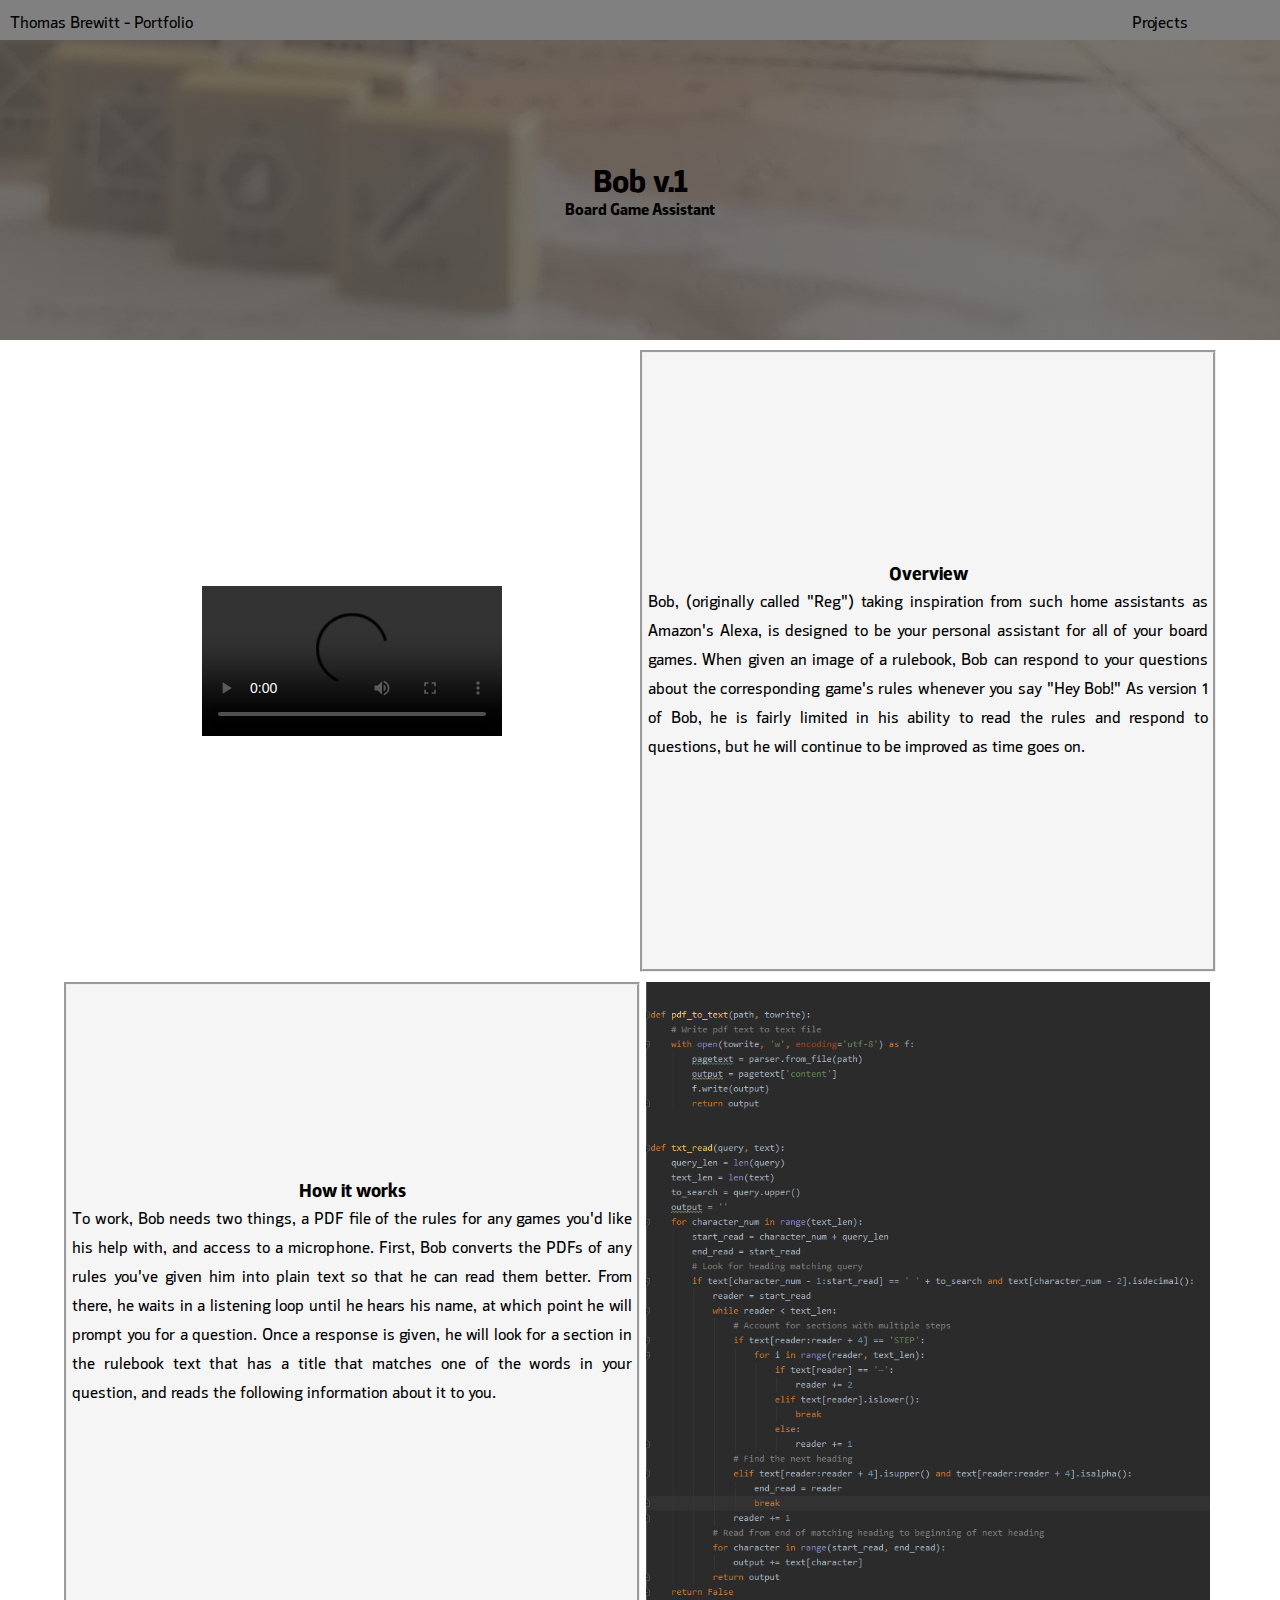
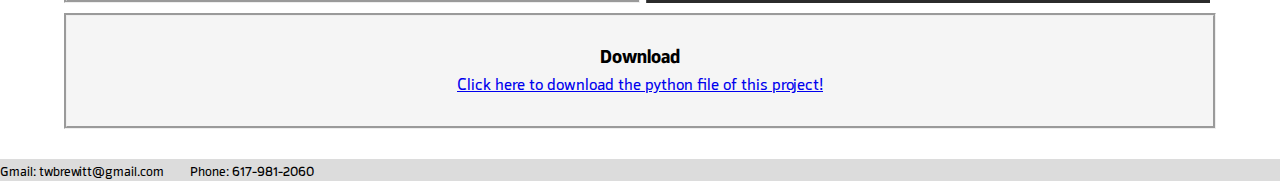
==== bob1.html @ c0dff226 "Added bob video and updated name" ====
<!DOCTYPE html>
<html lang="en">
  <head>
    <meta charset="utf-8">
    <meta name="viewport" content="width=device-width">
    <title>Portfolio - Bob v.1</title>
    <link href="style.css" rel="stylesheet" type="text/css" />
  </head>
  <body>

    <div class="ip_grid">
      <div class="title" style="cursor: pointer;" onclick="window.location='https://ThomasBrewittPortfolio.thomasbrewitt.repl.co/index.html';">
        
        <div>
          <p>Thomas Brewitt - Portfolio</p>
        </div>

        <div class="navbar">
          <p>Projects</p>
        </div>

        <!--
        <div class="navbar">
          <a href='index.html'>Home</a>
          <a href='bob.html'>"Reg" v.1</a>
        </div>
        -->

      </div>

      <div class="header">
        
        <h1 class="webnar">Bob v.1</h1>

        <h4 class="webnar">Board Game Assistant</h4>
      
      </div>

      <div class="image1">
        <video controls>
          <source src="images/Bob1Video.mp4" type="video/mp4">
          Your browser does not support the video tag.
        </video>
      </div>

      <div class="left">
        <h3 class="webnar">Overview</h3>

        <p>
          Bob, (originally called "Reg") taking inspiration from such home assistants as Amazon's Alexa, is designed to be your personal assistant for all of your board games. When given an image of a rulebook, Bob can respond to your questions about the corresponding game's rules whenever you say "Hey Bob!" As version 1 of Bob, he is fairly limited in his ability to read the rules and respond to questions, but he will continue to be improved as time goes on.
        </p>
      </div>

      <div class="image2">
        <img src="images/Reg1Code.png" alt="Screenshot of some code">
      </div>

      <div class="right">
        <h3 class="webnar">How it works</h3>

        <p>
          To work, Bob needs two things, a PDF file of the rules for any games you'd like his help with, and access to a microphone. First, Bob converts the PDFs of any rules you've given him into plain text so that he can read them better. From there, he waits in a listening loop until he hears his name, at which point he will prompt you for a question. Once a response is given, he will look for a section in the rulebook text that has a title that matches one of the words in your question, and reads the following information about it to you.
        </p>
      </div>

      <div class="download">
        <h3 class="webnar">Download</h3>

        <a href="projects/Reg_v1.zip" download>
          Click here to download the python file of this project!
        </a>
      </div>

    </div>

    <div class="footer">

        <p class="small">Gmail: twbrewitt@gmail.com</p>
        <div class="spacer"></div>
        <p class="small">Phone: 617-981-2060</p>


      </div>


  </body>
</html>
---- style.css ----
* {
  margin: 0;
  padding: 0;
}

@font-face {
  font-family: titles;
  src: url(fonts/Webnar-Bold.otf);
}

@font-face {
  font-family: text;
  src: url(fonts/Syke-Regular.otf);
}

@font-face {
  font-family: fancy;
  src: url(fonts/Miratrix-Normal.otf);
}

p {
  text-align: justify;
  font-family: text;
}

a {
  text-align: justify;
  font-family: text;
}

.webnar {
  font-family: titles;
}

img {
  max-width: 98%;
  max-height: 100%;
  width: auto;
  height: auto;
}

video {
  max-width: 98%;
  max-height: 100%;
  width: auto;
  height: auto;
}

.grid {
  display: grid;
  background-color: whitesmoke;
  min-height: 1vh;
  grid-template-columns: 1fr;
  grid-template-rows: 40px 300px 1fr 2fr 30px; 
  grid-template-areas: 
  "title"
  "header"
  "sidebar"
  "content"
  "footer";
}

.p_grid {
  display: grid;
  min-height: 100vh;
  grid-template-columns: 5% 90% 5%;
  grid-template-rows: 40px 300px 10px 1fr 10px 1fr 10px auto 30px; 
  grid-template-areas: 
  "title title title"
  "header header header"
  ". . ."
  ". left ."
  ". . ."
  ". right ."
  ". . ."
  ". download ."
  "footer footer footer"; 
}

.i_grid {
  display: grid;
  min-height: 100vh;
  grid-template-columns: 5% 90% 5%;
  grid-template-rows: 40px 300px 10px 350px 1fr 10px 350px 1fr 10px auto 30px; 
  grid-template-areas: 
  "title title title"
  "header header header"
  ". . ."
  ". image1 ."
  ". left ."
  ". . ."
  ". image2 ."
  ". right ."
  "footer footer footer"; 
}

.ip_grid {
  display: grid;
  min-height: 100vh;
  grid-template-columns: 5% 90% 5%;
  grid-template-rows: 40px 300px 10px 350px 1fr 10px 350px 1fr 10px auto 30px; 
  grid-template-areas: 
  "title title title"
  "header header header"
  ". . ."
  ". image1 ."
  ". left ."
  ". . ."
  ". image2 ."
  ". right ."
  ". . ."
  ". download ."
  "footer footer footer"; 
}

.title {
  background-color: gray;
  grid-area: title;
  display: flex;
  justify-content: space-between;
  align-items: center;
  position: sticky;
  padding: 10px;
  top: 0;
}

.navbar {
  display: flex;
  padding: 10px;
  max-width: 200px;
  justify-self: flex-end;
  justify-content: space-evenly;
  width: 20%
}

.header {
  background-image: url("images/AHeader.jpg");
  background-position: center;
  grid-area: header;
  display: flex;
  flex-direction: column;
  justify-content: center;
  align-items: center;
}

.sidebar {
  grid-area: sidebar;

  padding: 5%;
  display: flex;
  flex-direction: column;
  justify-content: center;
  align-items: center;
}

.content {
  grid-area: content;
  background-color: whitesmoke;

  padding: 50px;
  display: grid;
  grid-template-columns: 1fr;
  grid-template-rows: 5% 95%; 
  grid-template-areas: 
  "pTitle"
  "display1"
  "display2";
}

.image1 {
  grid-area: image1;
  display: flex;
  justify-content: center;
  align-items: center;
}

.image2 {
  grid-area: image2;
  display: flex;
  justify-content: center;
  align-items: center;
}

.pTitle {
  grid-area: pTitle;

  display: flex;
  flex-direction: column;
  justify-content: center;
  align-items: center;
}

.display1 {
  grid-area: display1;

  display: flex;
  flex-direction: column;
  justify-content: space-around;
  align-items: center;
}

.display2 {
  grid-area: display2;

  display: flex;
  flex-direction: column;
  justify-content: space-around;
  align-items: center;
}

.project {
  padding: 5px;
  border-style: groove;
  display: flex;
  flex-direction: column;
  justify-content: center;
  align-items: center;
}

.cTitle {
  text-align: center;
}

.footer {
  grid-area: footer;
  background-color: gainsboro;
  display: flex;
  flex-direction: row;
  align-items: center;
}

.left {
  grid-area: left;
  background-color: whitesmoke;
  justify-self: center;
  max-width: 600px;

  padding: 5px;
  border-style: groove;
  display: flex;
  flex-direction: column;
  justify-content: center;
  align-items: center;
}

.right {
  grid-area: right;
  background-color: whitesmoke;
  justify-self: center;
  max-width: 600px;

  padding: 5px;
  border-style: groove;
  display: flex;
  flex-direction: column;
  justify-content: center;
  align-items: center;
}

.download {
  grid-area: download;
  background-color: whitesmoke;
  min-height: 100px;

  padding: 5px;
  border-style: groove;
  display: flex;
  flex-direction: column;
  justify-content: center;
  align-items: center;
}

.spacer {
  width: 2%;
}

.small {
  font-size: small;
}

@media screen and (min-width: 736px)
{
  .grid {
  display: grid;
  min-height: 100vh;
  grid-template-columns: 5% 20% 70% 5%;
  grid-template-rows: 40px 300px 1fr 30px; 
  grid-template-areas: 
  "title title title title"
  "header header header header"
  ". sidebar content ."
  "footer footer footer footer";
  }

  .project {
  width: 33%;
  height: 50%;
  padding: 5px;
  border-style: groove;
  display: flex;
  flex-direction: column;
  justify-content: center;
  align-items: center;
  }

  .display1 {
    flex-direction: row;
    flex-wrap: wrap;
  }

  .p_grid {
  display: grid;
  min-height: 100vh;
  grid-template-columns: 5% 45% 45% 5%;
  grid-template-rows: 40px 300px 10px 1fr 10px auto 30px; 
  grid-template-areas: 
  "title title title title"
  "header header header header"
  ". . . ."
  ". left right ."
  ". . . ."
  ". download download ."
  "footer footer footer footer";
  }

  .i_grid {
  display: grid;
  min-height: 100vh;
  grid-template-columns: 5% 45% 45% 5%;
  grid-template-rows: 40px 300px 10px 1fr 10px auto 30px; 
  grid-template-areas: 
  "title title title title"
  "header header header header"
  ". . . ."
  ". image1 left ."
  ". . . ."
  ". right image2 ."
  "footer footer footer footer";
  }

  .ip_grid {
  display: grid;
  min-height: 100vh;
  grid-template-columns: 5% 45% 45% 5%;
  grid-template-rows: 40px 300px 10px 1fr 10px 1fr 10px auto 30px; 
  grid-template-areas: 
  "title title title title"
  "header header header header"
  ". . . ."
  ". image1 left ."
  ". . . ."
  ". right image2 ."
  ". . . ."
  ". download download ."
  "footer footer footer footer";
  }

}
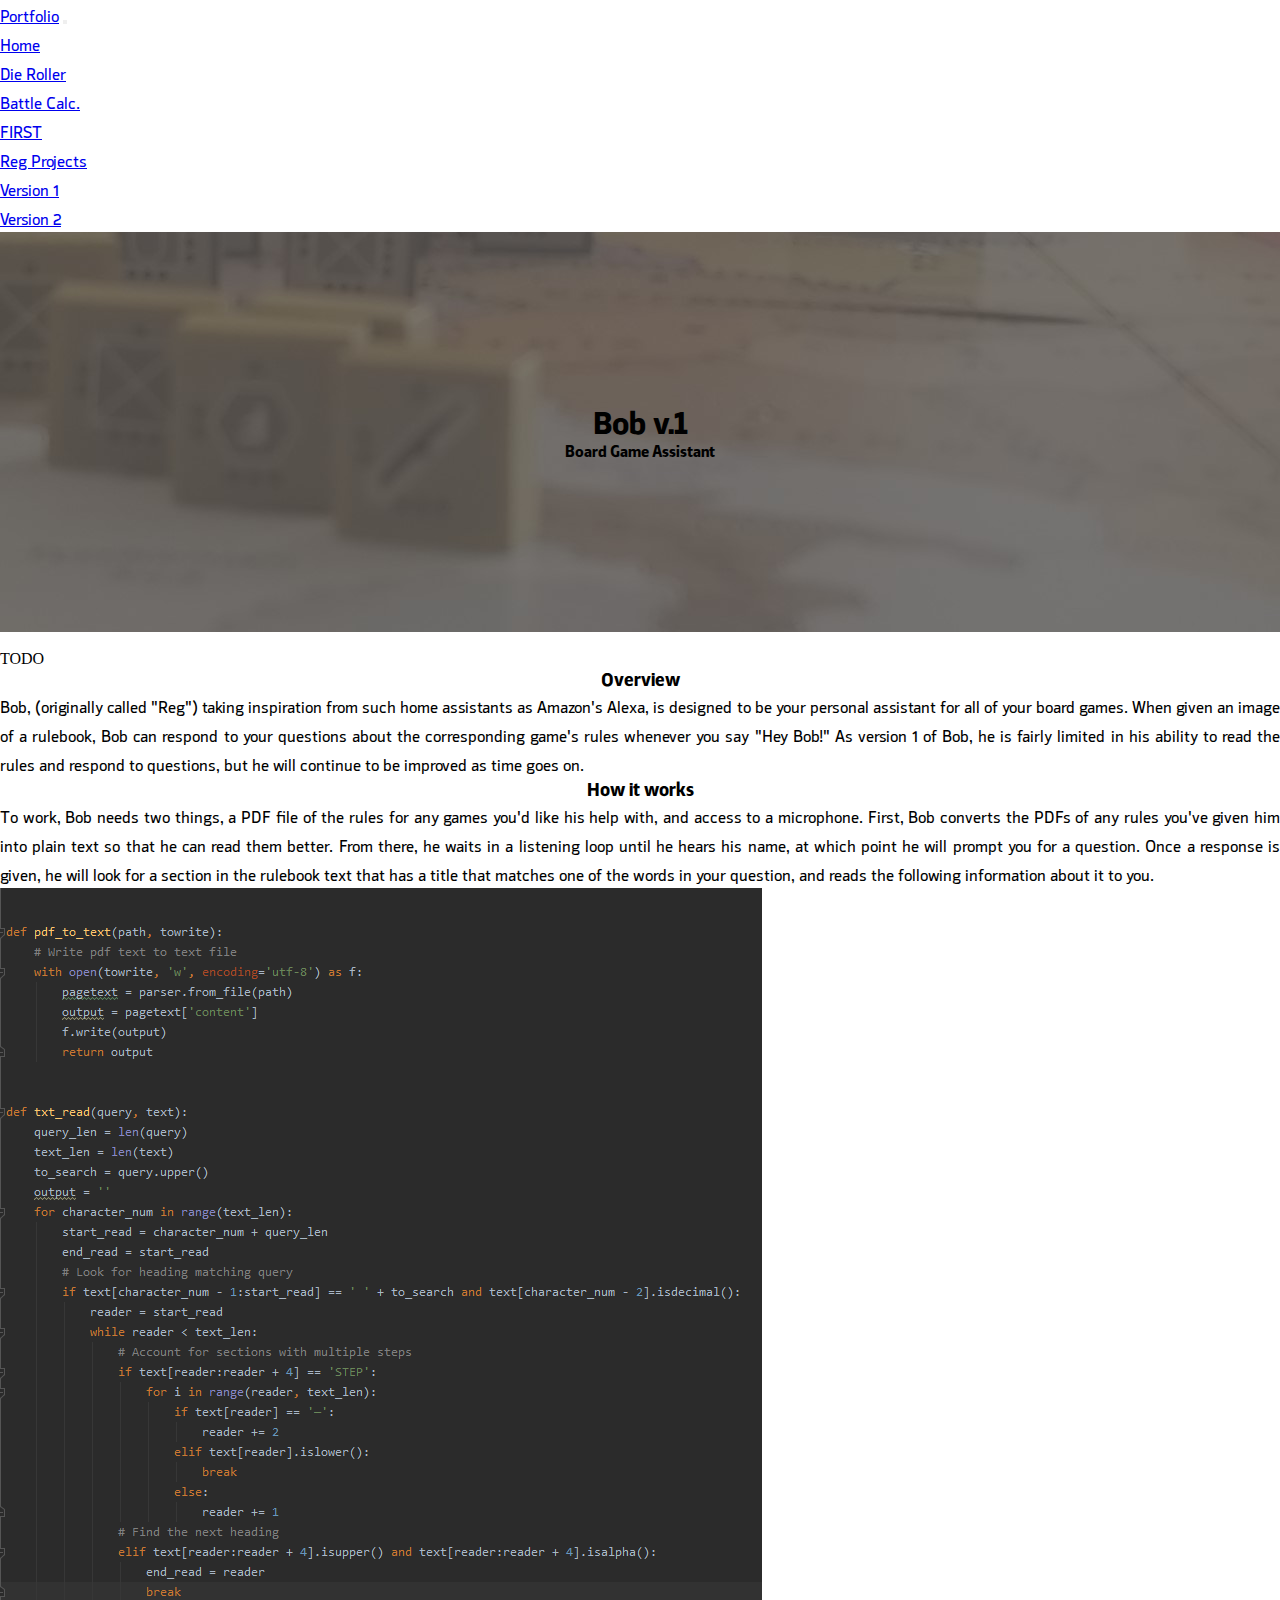
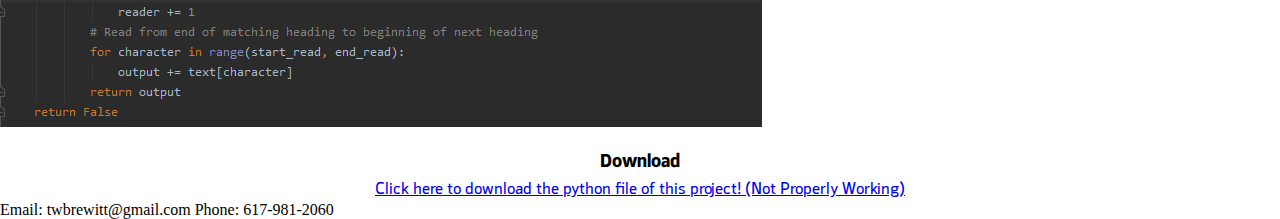
==== commit 59cc6cd5: "Bootstrap Integration" ====
--- a/bob1.html
+++ b/bob1.html
@@ -3,85 +3,113 @@
   <head>
     <meta charset="utf-8">
     <meta name="viewport" content="width=device-width">
-    <title>Portfolio - Bob v.1</title>
+    <title>Thomas Brewitt - Portfolio</title>
     <link href="style.css" rel="stylesheet" type="text/css" />
+    <link href="https://cdn.jsdelivr.net/npm/bootstrap@5.1.1/dist/css/bootstrap.min.css" rel="stylesheet" integrity="sha384-F3w7mX95PdgyTmZZMECAngseQB83DfGTowi0iMjiWaeVhAn4FJkqJByhZMI3AhiU" crossorigin="anonymous">
+    <script src="https://cdn.jsdelivr.net/npm/bootstrap@5.1.1/dist/js/bootstrap.bundle.min.js" integrity="sha384-/bQdsTh/da6pkI1MST/rWKFNjaCP5gBSY4sEBT38Q/9RBh9AH40zEOg7Hlq2THRZ" crossorigin="anonymous"></script>
   </head>
+
   <body>
+    <nav class="navbar navbar-expand-lg navbar-light bg-light">
+        <a class="navbar-brand" href="#">Portfolio</a>
+        <button class="navbar-toggler" type="button" data-bs-toggle="collapse" data-bs-target="#navbarNavDropdown" aria-controls="navbarNavDropdown" aria-expanded="false" aria-label="Toggle navigation">
+          <span class="navbar-toggler-icon"></span>
+        </button>
+        <div class="collapse navbar-collapse" id="navbarNavDropdown">
+          <ul class="navbar-nav">
+            <li class="nav-item">
+              <a class="nav-link" href="index.html">Home</a>
+            </li>
+            <li class="nav-item">
+              <a class="nav-link" href="dice.html">Die Roller</a>
+            </li>
+            <li class="nav-item">
+              <a class="nav-link" href="rebcalc.html">Battle Calc.</a>
+            </li>
+            <li class="nav-item">
+              <a class="nav-link" href="FIRST.html">FIRST</a>
+            </li>
+            <li class="nav-item dropdown">
+              <a class="nav-link dropdown-toggle" href="#" id="navbarDropdownMenuLink" role="button" data-bs-toggle="dropdown" aria-expanded="false">
+                Reg Projects
+              </a>
+              <ul class="dropdown-menu" aria-labelledby="navbarDropdownMenuLink">
+                <li><a class="dropdown-item active" aria-current="page" href="bob1.html">Version 1</a></li>
+                <li><a class="dropdown-item" href="bob2.html">Version 2</a></li>
+              </ul>
+            </li>
+          </ul>
+        </div>
+      </div>
+  </nav>
 
-    <div class="ip_grid">
-      <div class="title" style="cursor: pointer;" onclick="window.location='https://ThomasBrewittPortfolio.thomasbrewitt.repl.co/index.html';">
+  <div class="container-fluid">
+    <div class="row">
+      <div class="header">
+          
+          <h1 class="webnar">Bob v.1</h1>
+
+          <h4 class="webnar">Board Game Assistant</h4>
         
-        <div>
-          <p>Thomas Brewitt - Portfolio</p>
-        </div>
+      </div>
+    </div>
+  </div>
 
-        <div class="navbar">
-          <p>Projects</p>
-        </div>
+  <br>
 
-        <!--
-        <div class="navbar">
-          <a href='index.html'>Home</a>
-          <a href='bob.html'>"Reg" v.1</a>
-        </div>
-        -->
-
+  <div class="container">
+    <div class="row">
+      <div class="col">
+        TODO
       </div>
-
-      <div class="header">
-        
-        <h1 class="webnar">Bob v.1</h1>
-
-        <h4 class="webnar">Board Game Assistant</h4>
-      
-      </div>
-
-      <div class="image1">
-        <video controls>
-          <source src="images/Bob1Video.mp4" type="video/mp4">
-          Your browser does not support the video tag.
-        </video>
-      </div>
-
-      <div class="left">
+      <div class="col my-auto" align="center">
         <h3 class="webnar">Overview</h3>
 
         <p>
           Bob, (originally called "Reg") taking inspiration from such home assistants as Amazon's Alexa, is designed to be your personal assistant for all of your board games. When given an image of a rulebook, Bob can respond to your questions about the corresponding game's rules whenever you say "Hey Bob!" As version 1 of Bob, he is fairly limited in his ability to read the rules and respond to questions, but he will continue to be improved as time goes on.
         </p>
       </div>
-
-      <div class="image2">
-        <img src="images/Reg1Code.png" alt="Screenshot of some code">
-      </div>
-
-      <div class="right">
+    </div>
+    <div class="row">
+      <div class="col my-auto" align="center">
         <h3 class="webnar">How it works</h3>
 
         <p>
           To work, Bob needs two things, a PDF file of the rules for any games you'd like his help with, and access to a microphone. First, Bob converts the PDFs of any rules you've given him into plain text so that he can read them better. From there, he waits in a listening loop until he hears his name, at which point he will prompt you for a question. Once a response is given, he will look for a section in the rulebook text that has a title that matches one of the words in your question, and reads the following information about it to you.
         </p>
       </div>
+      <div class="col my-auto">
+        <img src="images/Reg1Code.png" class="img-fluid" alt="Project's Code">
+      </div>
+    </div>
 
-      <div class="download">
+    <br>
+
+    <div class="row">
+      <div class="col" align="center">
         <h3 class="webnar">Download</h3>
 
-        <a href="projects/Reg_v1.zip" download>
-          Click here to download the python file of this project!
+        <a href="projects/Rev_v1.zip" download>
+          Click here to download the python file of this project! (Not Properly Working)
         </a>
       </div>
-
     </div>
 
-    <div class="footer">
+  </div>
 
-        <p class="small">Gmail: twbrewitt@gmail.com</p>
-        <div class="spacer"></div>
-        <p class="small">Phone: 617-981-2060</p>
+  
 
+  <nav class="navbar sticky-bottom navbar-light bg-light">
+    <span class="navbar-text">
+      Email: twbrewitt@gmail.com
+    </span>
+    <span class="navbar-text">
+      Phone: 617-981-2060
+    </span>
+  </nav>
 
-      </div>
-
+  
+    
 
   </body>
 </html>--- a/style.css
+++ b/style.css
@@ -39,27 +39,6 @@
   height: auto;
 }
 
-video {
-  max-width: 98%;
-  max-height: 100%;
-  width: auto;
-  height: auto;
-}
-
-.grid {
-  display: grid;
-  background-color: whitesmoke;
-  min-height: 1vh;
-  grid-template-columns: 1fr;
-  grid-template-rows: 40px 300px 1fr 2fr 30px; 
-  grid-template-areas: 
-  "title"
-  "header"
-  "sidebar"
-  "content"
-  "footer";
-}
-
 .p_grid {
   display: grid;
   min-height: 100vh;
@@ -124,19 +103,10 @@
   top: 0;
 }
 
-.navbar {
-  display: flex;
-  padding: 10px;
-  max-width: 200px;
-  justify-self: flex-end;
-  justify-content: space-evenly;
-  width: 20%
-}
-
 .header {
   background-image: url("images/AHeader.jpg");
   background-position: center;
-  grid-area: header;
+  height: 400px;
   display: flex;
   flex-direction: column;
   justify-content: center;
@@ -294,7 +264,7 @@
 
   .project {
   width: 33%;
-  height: 50%;
+  height: 33%;
   padding: 5px;
   border-style: groove;
   display: flex;
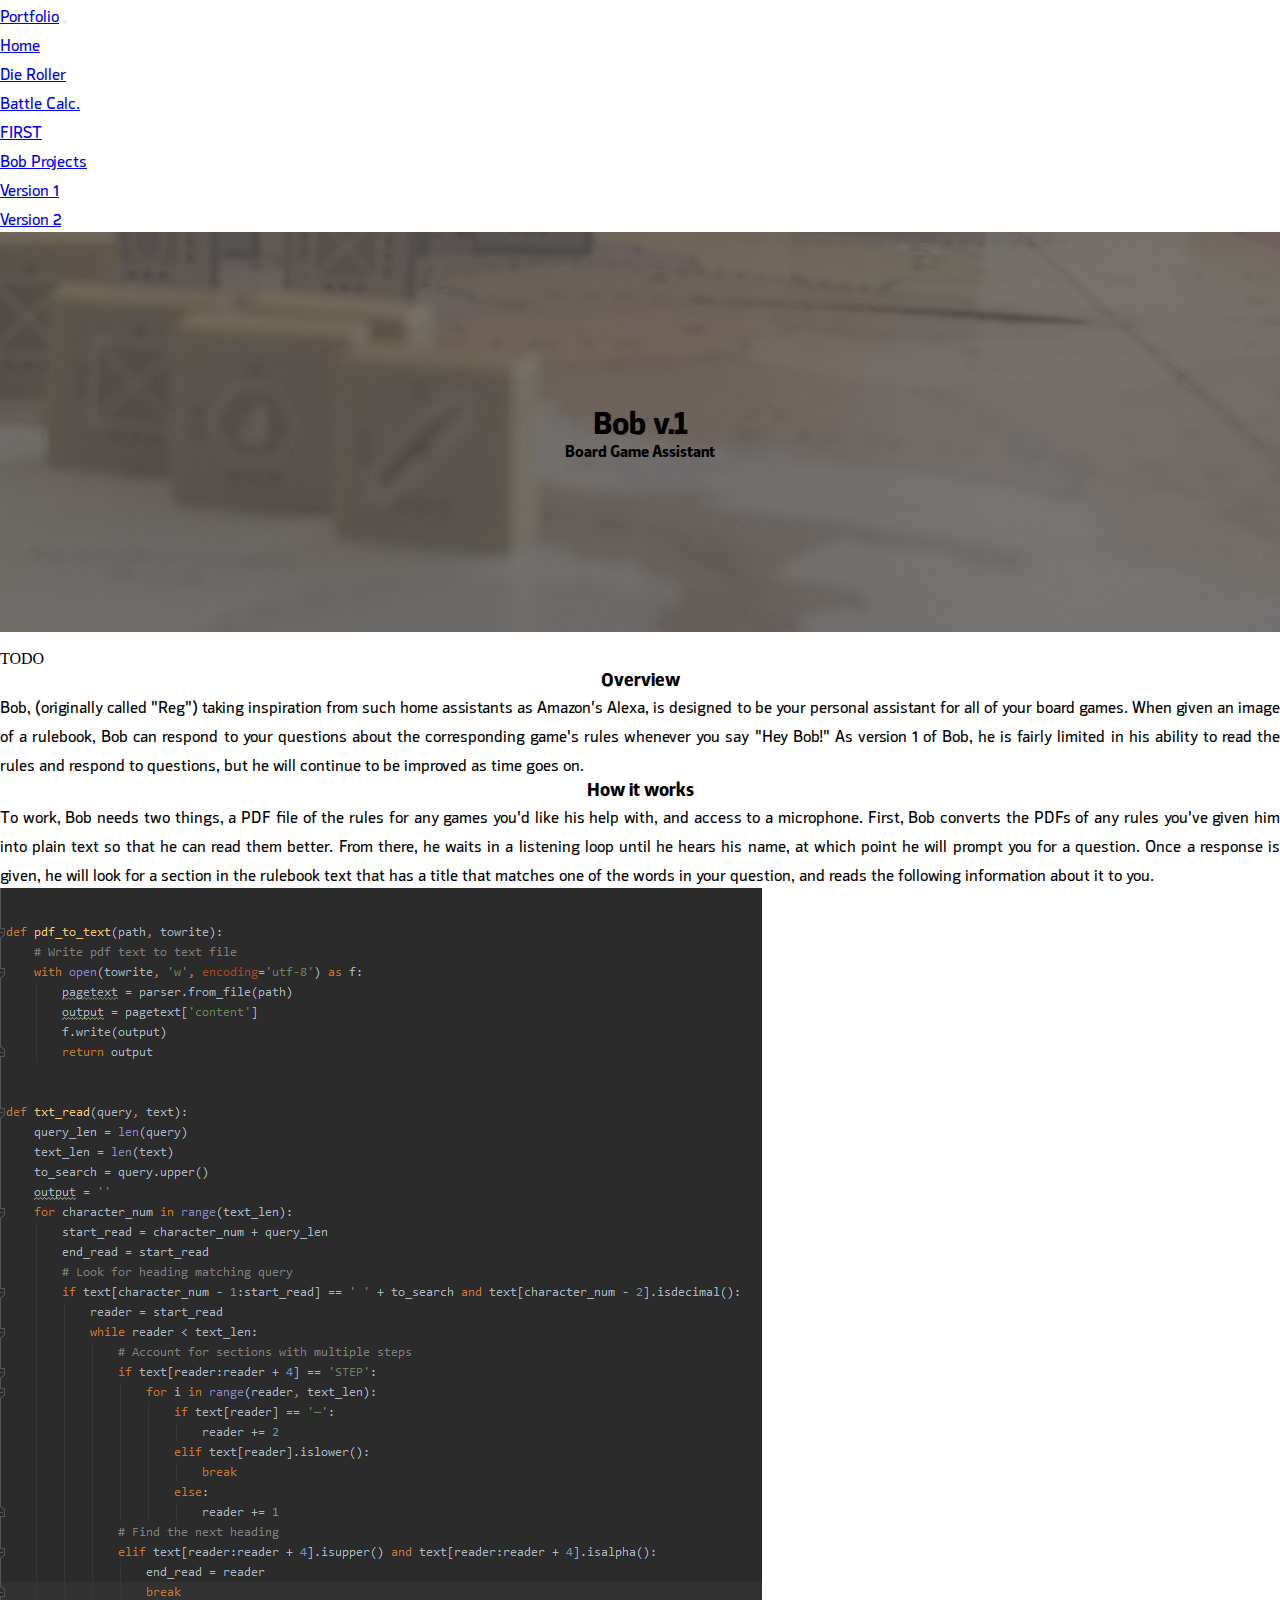
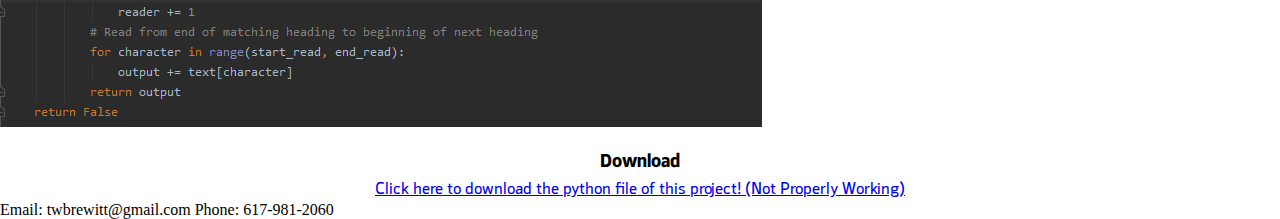
==== commit 2c53ab82: "Changed references of Reg to Bob" ====
--- a/bob1.html
+++ b/bob1.html
@@ -31,7 +31,7 @@
             </li>
             <li class="nav-item dropdown">
               <a class="nav-link dropdown-toggle" href="#" id="navbarDropdownMenuLink" role="button" data-bs-toggle="dropdown" aria-expanded="false">
-                Reg Projects
+                Bob Projects
               </a>
               <ul class="dropdown-menu" aria-labelledby="navbarDropdownMenuLink">
                 <li><a class="dropdown-item active" aria-current="page" href="bob1.html">Version 1</a></li>
@@ -40,7 +40,6 @@
             </li>
           </ul>
         </div>
-      </div>
   </nav>
 
   <div class="container-fluid">
